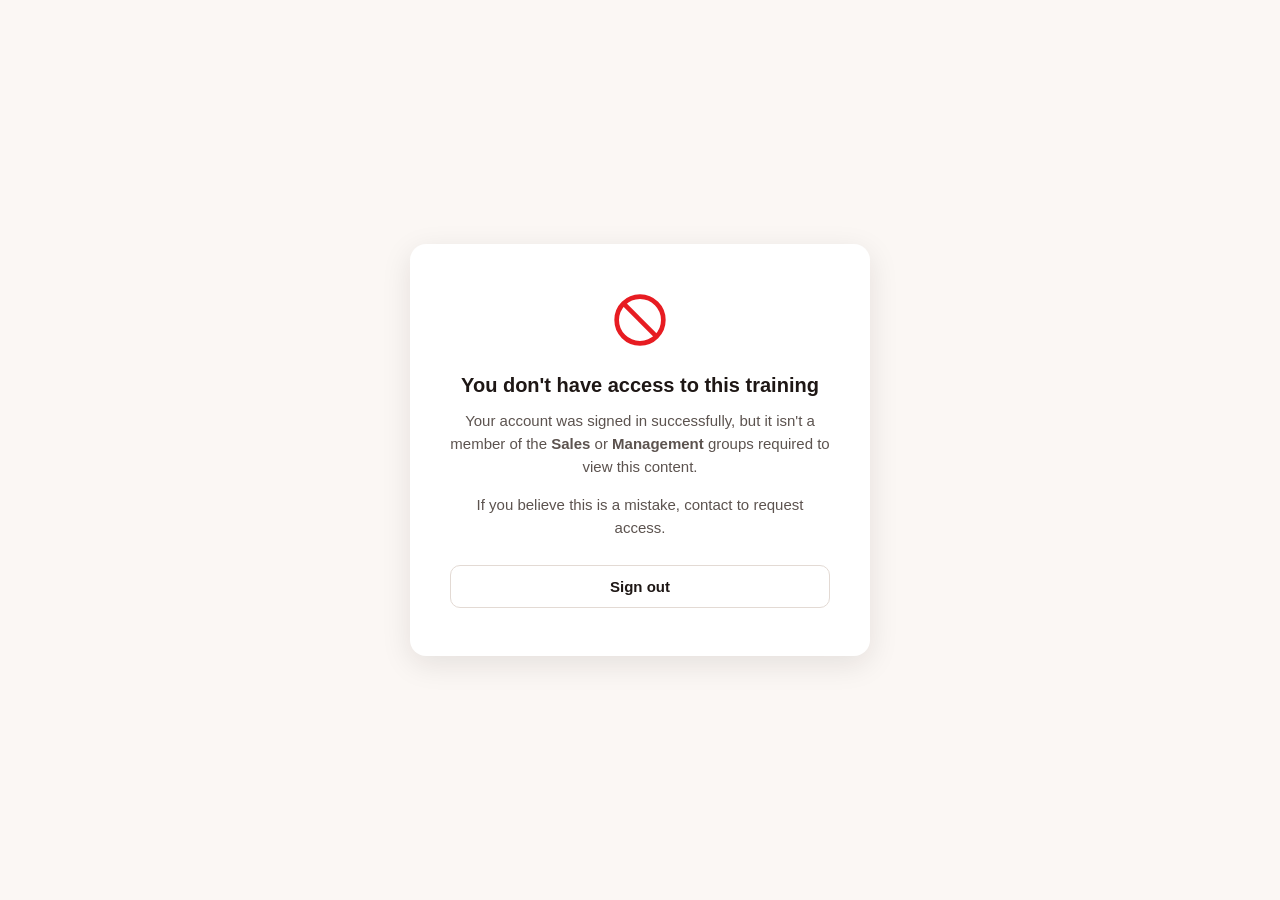
==== frontend/denied.html @ 68a31490 "feat: add access-denied page" ====
<!DOCTYPE html>
<html lang="en">
<head>
  <meta charset="utf-8">
  <meta name="viewport" content="width=device-width, initial-scale=1">
  <meta name="robots" content="noindex, nofollow">
  <title>1st Staff — Access Denied</title>
  <style>
    :root { --bg:#FBF7F4; --red:#E71C22; --ink:#1E1715; }
    * { margin:0; padding:0; box-sizing:border-box; }
    body { background:var(--bg); color:var(--ink); min-height:100vh; display:flex;
      align-items:center; justify-content:center; padding:24px;
      font-family:-apple-system,BlinkMacSystemFont,"Segoe UI",sans-serif; }
    .card { background:#fff; border-radius:16px; padding:48px 40px; max-width:460px; width:100%;
      box-shadow:0 8px 30px rgba(30,23,21,.10); text-align:center; }
    .icon { width:56px; height:56px; margin:0 auto 22px; }
    h1 { font-size:20px; font-weight:700; margin-bottom:12px; }
    p { font-size:15px; line-height:1.55; color:#5c534f; margin-bottom:14px; }
    .actions { margin-top:26px; display:flex; flex-direction:column; gap:12px; }
    .btn { display:inline-flex; align-items:center; justify-content:center;
      padding:12px 20px; border-radius:10px; font-size:15px; font-weight:600; text-decoration:none; }
    .btn-primary { background:var(--red); color:#fff; }
    .btn-ghost { background:transparent; color:var(--ink); border:1px solid #e3dad4; }
  </style>
</head>
<body>
  <main class="card">
    <svg class="icon" viewBox="0 0 24 24" fill="none" stroke="#E71C22" stroke-width="2" aria-hidden="true">
      <circle cx="12" cy="12" r="10"></circle>
      <line x1="4.9" y1="4.9" x2="19.1" y2="19.1"></line>
    </svg>
    <h1>You don't have access to this training</h1>
    <p>Your account was signed in successfully, but it isn't a member of the
      <strong>Sales</strong> or <strong>Management</strong> groups required to view this content.</p>
    <p>If you believe this is a mistake, contact <a href="mailto:<SUPPORT_EMAIL>"><SUPPORT_EMAIL></a>
      to request access.</p>
    <div class="actions">
      <a class="btn btn-ghost" href="/.auth/logout?post_logout_redirect_uri=/">Sign out</a>
    </div>
  </main>
</body>
</html>
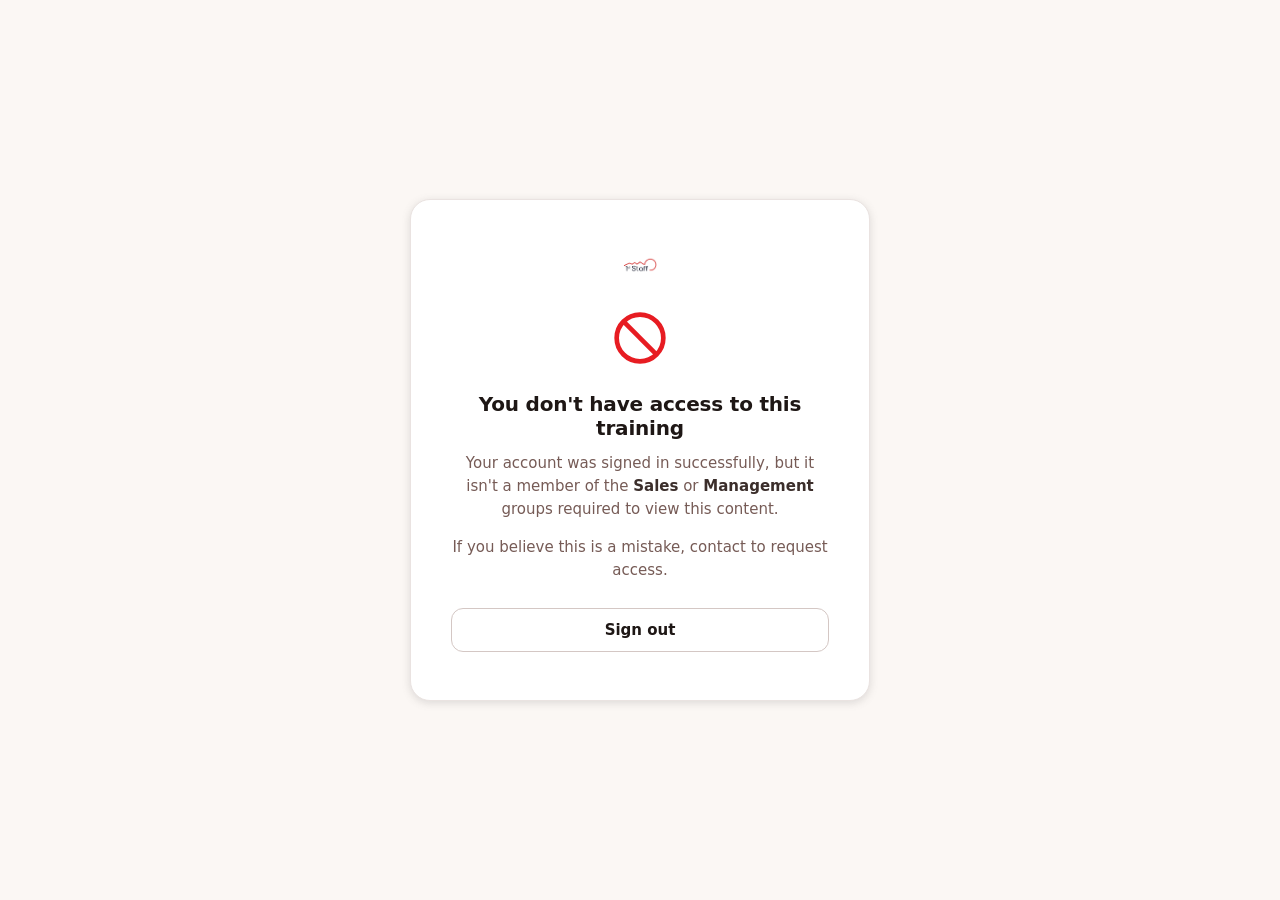
==== commit f9fd59a5: "feat: embed real 1st Staff logo, apply brand design tokens - Replace placeholder SVG mark with inlin" ====
--- a/frontend/denied.html
+++ b/frontend/denied.html
@@ -6,25 +6,40 @@
   <meta name="robots" content="noindex, nofollow">
   <title>1st Staff — Access Denied</title>
   <style>
-    :root { --bg:#FBF7F4; --red:#E71C22; --ink:#1E1715; }
+    :root {
+      --brand-red:#E71C22; --brand-red-ink:#B91319;
+      --bg-cream:#FBF7F4; --surface:#FFFFFF;
+      --fg-1:#1E1715; --fg-2:#3B2E2B; --fg-3:#765B56;
+      --border:#EAE3E1; --border-strong:#D4C7C4;
+      --r-lg:20px; --r-md:12px;
+      --shadow-md:rgba(99,99,99,.2) 0 2px 8px 0;
+      --font-sans:"Supreme","Inter",system-ui,-apple-system,"Segoe UI",Roboto,sans-serif;
+    }
     * { margin:0; padding:0; box-sizing:border-box; }
-    body { background:var(--bg); color:var(--ink); min-height:100vh; display:flex;
+    body { background:var(--bg-cream); color:var(--fg-1); min-height:100vh; display:flex;
       align-items:center; justify-content:center; padding:24px;
-      font-family:-apple-system,BlinkMacSystemFont,"Segoe UI",sans-serif; }
-    .card { background:#fff; border-radius:16px; padding:48px 40px; max-width:460px; width:100%;
-      box-shadow:0 8px 30px rgba(30,23,21,.10); text-align:center; }
+      font-family:var(--font-sans); -webkit-font-smoothing:antialiased; }
+    .card { background:var(--surface); border:1px solid var(--border); border-radius:var(--r-lg);
+      padding:48px 40px; max-width:460px; width:100%; box-shadow:var(--shadow-md); text-align:center; }
+    .logo { margin-bottom:24px; }
+    .logo img { height:34px; width:auto; display:inline-block; }
     .icon { width:56px; height:56px; margin:0 auto 22px; }
-    h1 { font-size:20px; font-weight:700; margin-bottom:12px; }
-    p { font-size:15px; line-height:1.55; color:#5c534f; margin-bottom:14px; }
+    h1 { font-size:20px; font-weight:800; letter-spacing:-.01em; margin-bottom:12px; }
+    p { font-size:15px; line-height:1.55; color:var(--fg-3); margin-bottom:14px; }
+    p strong { color:var(--fg-2); }
+    p a { color:var(--brand-red); }
     .actions { margin-top:26px; display:flex; flex-direction:column; gap:12px; }
     .btn { display:inline-flex; align-items:center; justify-content:center;
-      padding:12px 20px; border-radius:10px; font-size:15px; font-weight:600; text-decoration:none; }
-    .btn-primary { background:var(--red); color:#fff; }
-    .btn-ghost { background:transparent; color:var(--ink); border:1px solid #e3dad4; }
+      padding:12px 20px; border-radius:var(--r-md); font-size:15px; font-weight:700; text-decoration:none; }
+    .btn-ghost { background:transparent; color:var(--fg-1); border:1px solid var(--border-strong); }
+    .btn-ghost:hover { border-color:var(--fg-3); }
   </style>
 </head>
 <body>
   <main class="card">
+    <div class="logo">
+      <img src="[data-uri]" alt="1st Staff">
+    </div>
     <svg class="icon" viewBox="0 0 24 24" fill="none" stroke="#E71C22" stroke-width="2" aria-hidden="true">
       <circle cx="12" cy="12" r="10"></circle>
       <line x1="4.9" y1="4.9" x2="19.1" y2="19.1"></line>
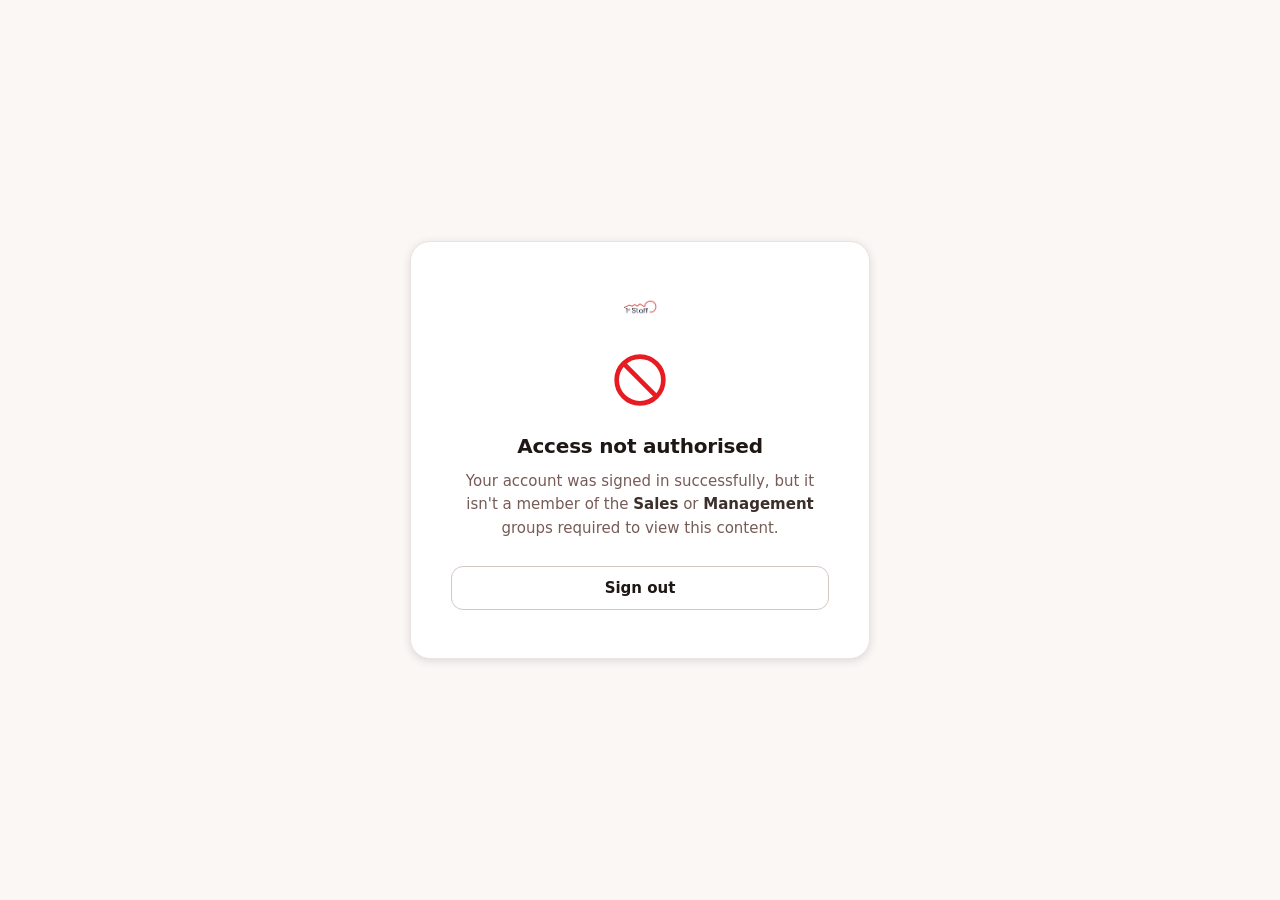
==== commit 0c1e40cd: "config: set group Object IDs; drop support-email contact from pages Fill Sec_Sales/Sec_Management Ob" ====
--- a/frontend/denied.html
+++ b/frontend/denied.html
@@ -44,11 +44,9 @@
       <circle cx="12" cy="12" r="10"></circle>
       <line x1="4.9" y1="4.9" x2="19.1" y2="19.1"></line>
     </svg>
-    <h1>You don't have access to this training</h1>
+    <h1>Access not authorised</h1>
     <p>Your account was signed in successfully, but it isn't a member of the
       <strong>Sales</strong> or <strong>Management</strong> groups required to view this content.</p>
-    <p>If you believe this is a mistake, contact <a href="mailto:<SUPPORT_EMAIL>"><SUPPORT_EMAIL></a>
-      to request access.</p>
     <div class="actions">
       <a class="btn btn-ghost" href="/.auth/logout?post_logout_redirect_uri=/">Sign out</a>
     </div>
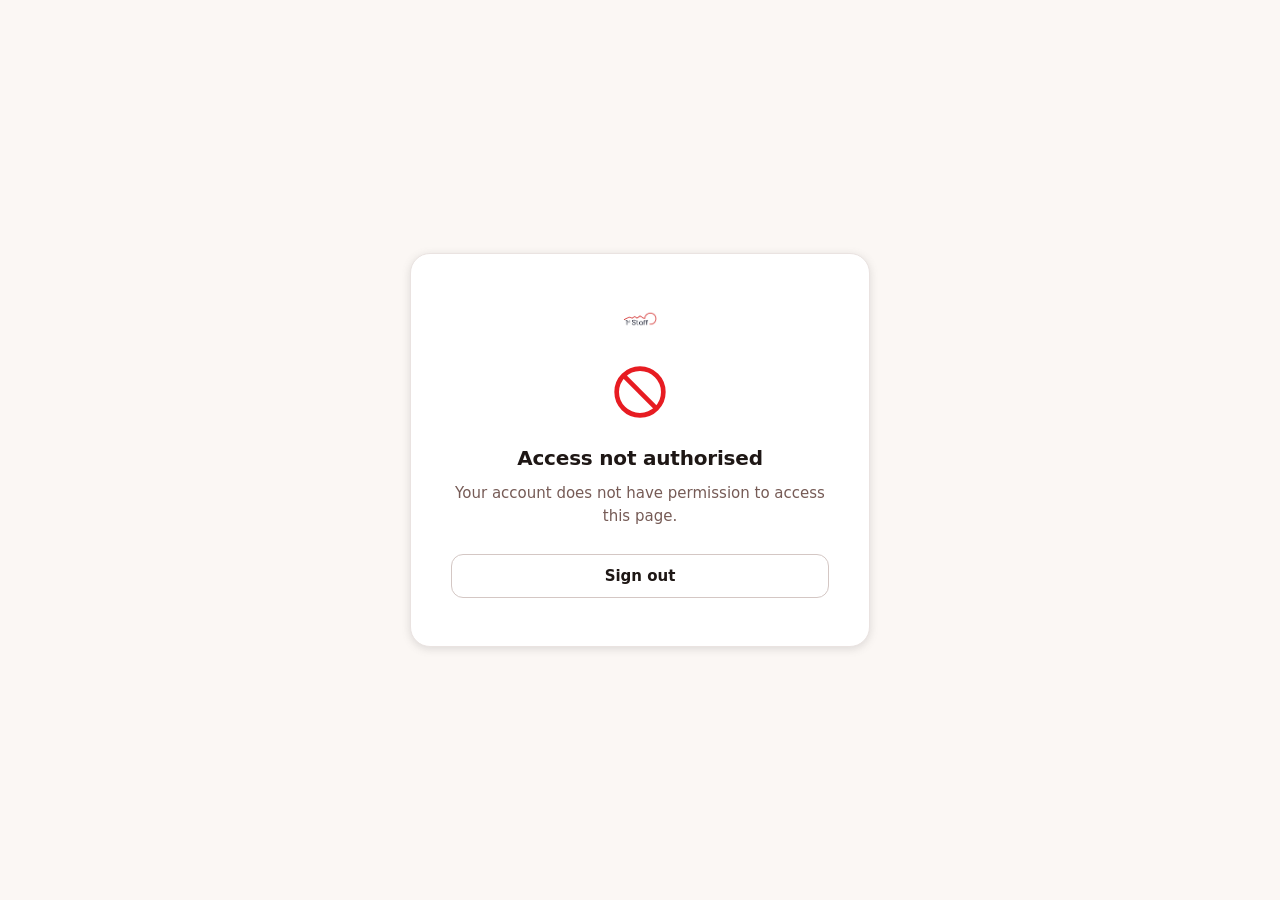
==== commit 6279b7ad: "copy: simplify login wording; plain denied message; drop unused Graph User.Read from setup" ====
--- a/frontend/denied.html
+++ b/frontend/denied.html
@@ -45,8 +45,7 @@
       <line x1="4.9" y1="4.9" x2="19.1" y2="19.1"></line>
     </svg>
     <h1>Access not authorised</h1>
-    <p>Your account was signed in successfully, but it isn't a member of the
-      <strong>Sales</strong> or <strong>Management</strong> groups required to view this content.</p>
+    <p>Your account does not have permission to access this page.</p>
     <div class="actions">
       <a class="btn btn-ghost" href="/.auth/logout?post_logout_redirect_uri=/">Sign out</a>
     </div>
